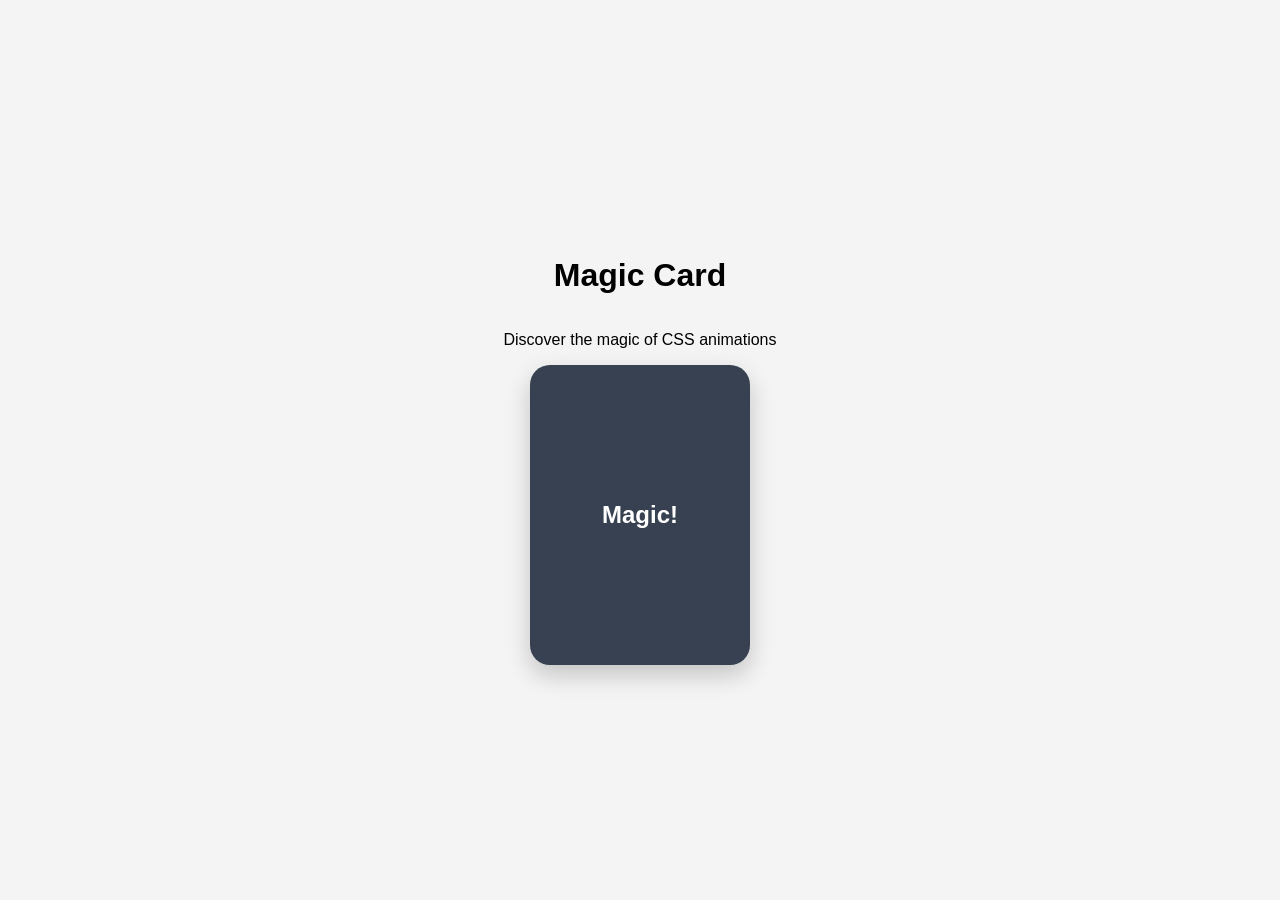
==== magic-card/index.html @ 8d91b4ba "Add Magic Card HTML and CSS" ====
<!DOCTYPE html>
<html lang="en">
<head>
    <meta charset="UTF-8">
    <meta name="viewport" content="width=device-width, initial-scale=1.0">
    <title>Magic Card</title>
    <link rel="stylesheet" href="style.css">
</head>

<body>
    <h1>Magic Card</h1>

    <p>Discover the magic of CSS animations</p>

    <div class="magic-card">
        <h2>Magic!</h2>
    </div>
</body>
</html>
---- magic-card/style.css ----
body {
    min-height: 100vh;
    margin: 0;

    display: flex;
    flex-direction: column;
    justify-content: center;
    align-items: center;

    background-color: #f4f4f4;
    font-family: Arial, sans-serif;
}


.magic-card {
    width: 220px;
    height: 300px;

    background-color: #374151;
    color: white;

    border-radius: 20px;
    box-shadow: 0 10px 25px rgba(0, 0, 0, 0.2);

    display: flex;
    justify-content: center;
    align-items: center;
    
    animation: cardEntrance 2s ease-out forwards;

}


@keyframes cardEntrance {
    from {
        opacity: 0;
        transform: scale(0.5);
    }

    to {
        opacity: 1;
        transform: scale(1);
    }
}
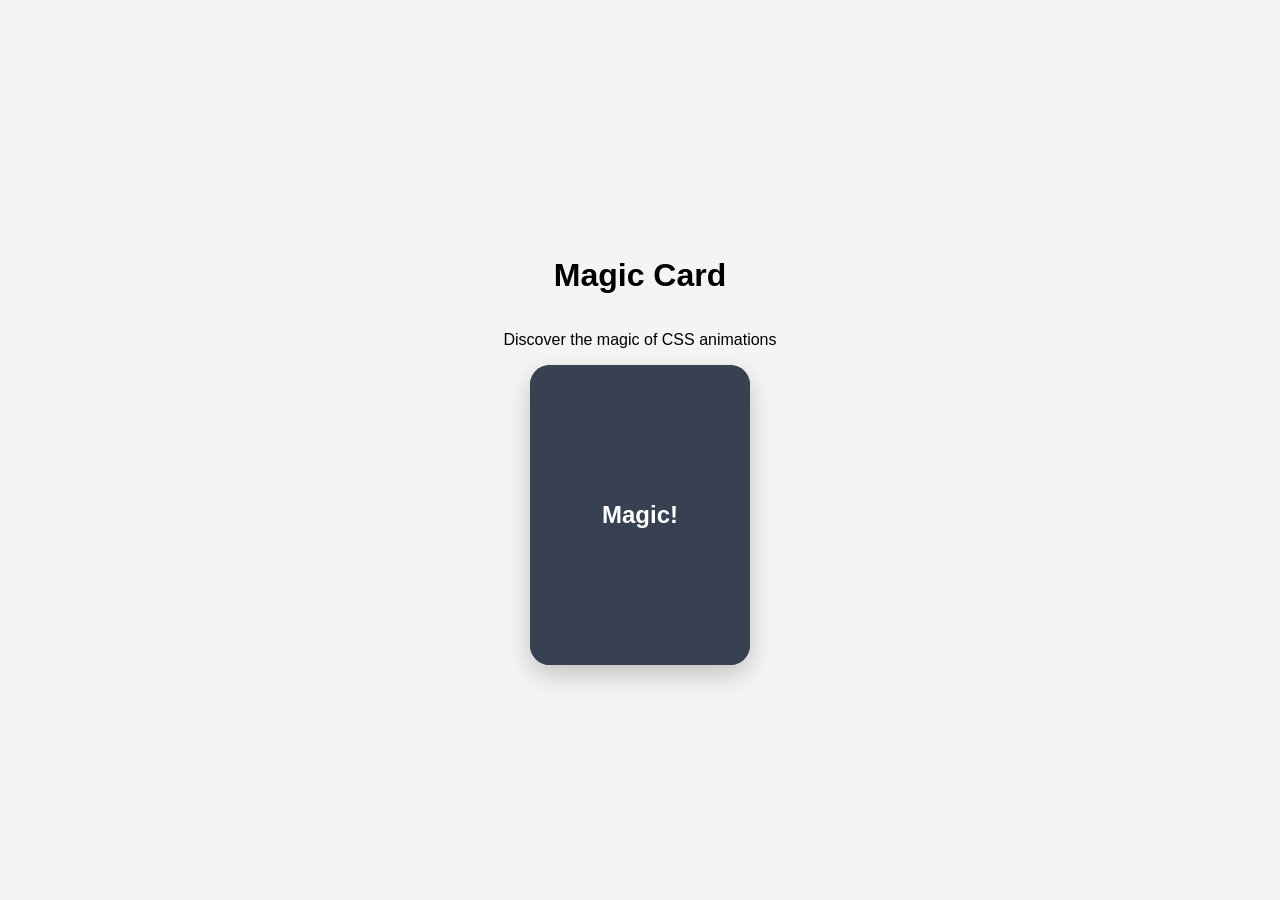
==== commit ca9dcc32: "Complete Magic Card animations and responsive design" ====
--- a/magic-card/index.html
+++ b/magic-card/index.html
@@ -13,8 +13,13 @@
 
     <p>Discover the magic of CSS animations</p>
 
+
+<div class="card-wrapper">
     <div class="magic-card">
-        <h2>Magic!</h2>
+        <div class="card-inner">
+            <h2>Magic!</h2>
+        </div>
     </div>
+</div>
 </body>
 </html>
--- a/magic-card/style.css
+++ b/magic-card/style.css
@@ -10,6 +10,8 @@
 
     background-color: #f4f4f4;
     font-family: Arial, sans-serif;
+    padding: 20px;
+    box-sizing: border-box;
 }
 
 
@@ -29,6 +31,9 @@
     
     animation: cardEntrance 2s ease-out forwards;
 
+    transition: background-color 0.8s ease;
+    max-width: 100%;
+    box-sizing: border-box;
 }
 
 
@@ -43,3 +48,66 @@
         transform: scale(1);
     }
 }
+
+
+@keyframes slide {
+    from {
+        transform: translateX(-15px);
+    }
+
+    to {
+        transform: translateX(15px);
+    }
+}
+
+
+.card-wrapper {
+    animation: slide 1s linear infinite alternate;
+}
+
+@keyframes slide {
+    from {
+        transform: translateX(-100px);
+    }
+
+    to {
+        transform: translateX(100px);
+    }
+}
+
+
+.card-inner {
+    width: 100%;
+    height: 100%;
+
+    display: flex;
+    justify-content: center;
+    align-items: center;
+
+    background-color: #374151;
+    border-radius: 20px;
+
+    transition: transform 0.8s ease,
+                background-color 0.8s ease;
+}
+
+
+.magic-card:hover .card-inner {
+    transform: rotate(360deg);
+    background-color: #0f766e;
+}
+
+@media (prefers-reduced-motion: reduce) {
+    .card-wrapper,
+    .magic-card {
+        animation: none;
+    }
+
+    .card-inner {
+        transition: none;
+    }
+
+    .magic-card:hover .card-inner {
+        transform: none;
+    }
+}
